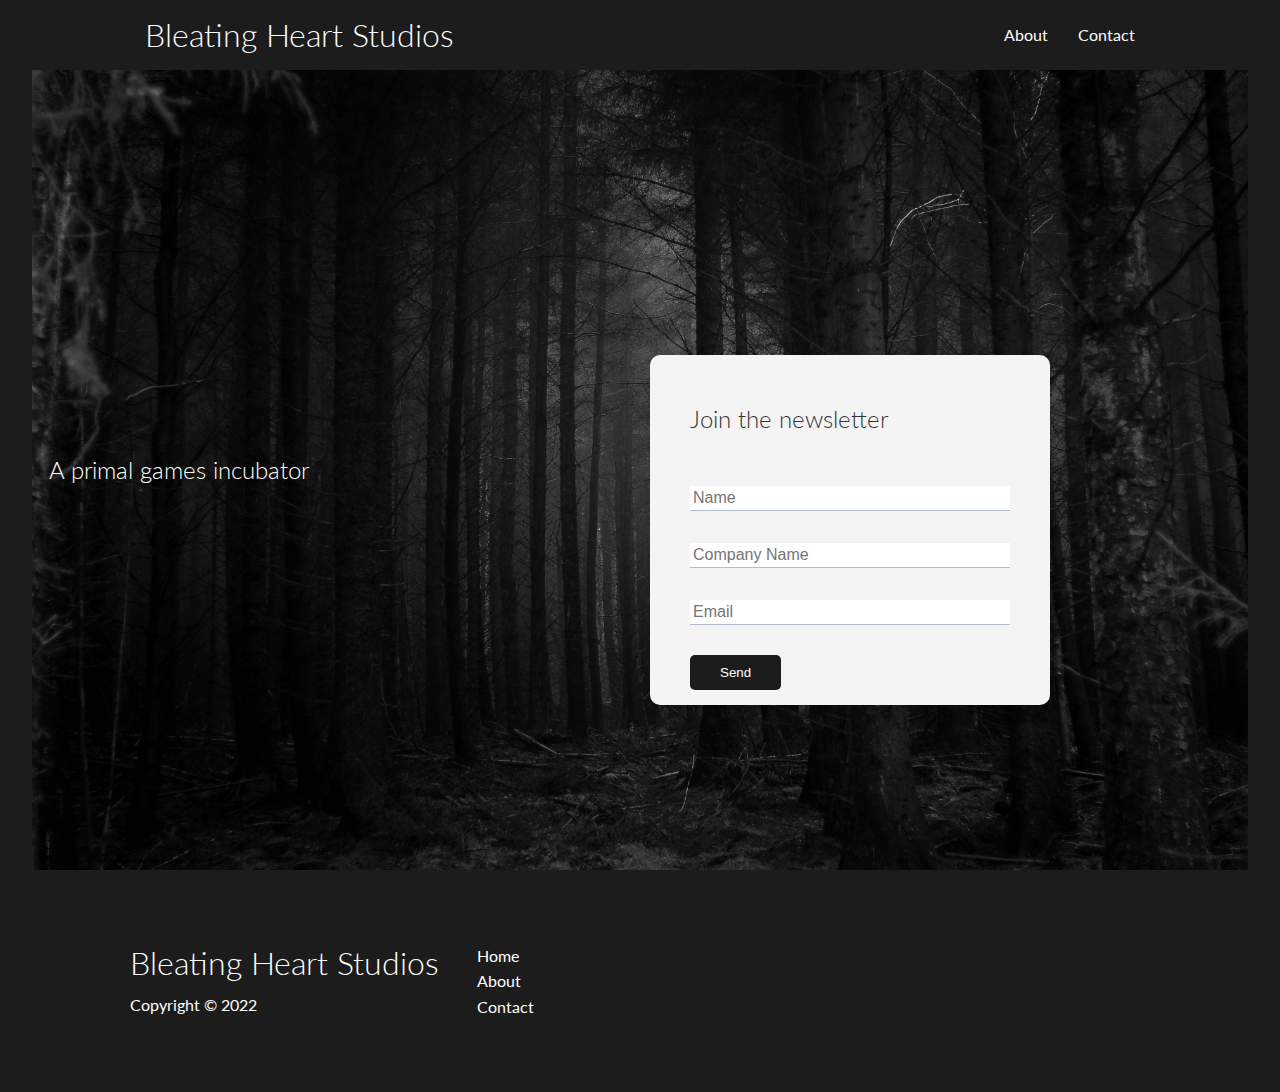
==== games.html @ 39068a34 "Staging changes to git" ====
<!DOCTYPE html>
<html lang="en">
<head>
    <meta charset="UTF-8">
    <meta http-equiv="X-UA-Compatible" content="IE=edge">
    <meta name="viewport" content="width=device-width, initial-scale=1.0">
    <link rel="icon" type="image/x-icon" href="/images/icons/BH_ICON_Alpha.png">
    <link rel="stylesheet" href="css/utilities.css">
    <link rel="stylesheet" href="css/style.css">
    <link rel="stylesheet" href="https://cdnjs.cloudflare.com/ajax/libs/font-awesome/6.2.0/css/all.min.css" integrity="sha512-xh6O/CkQoPOWDdYTDqeRdPCVd1SpvCA9XXcUnZS2FmJNp1coAFzvtCN9BmamE+4aHK8yyUHUSCcJHgXloTyT2A==" crossorigin="anonymous" referrerpolicy="no-referrer" />
    <title>Bleating Heart Studios | a primal games incubator</title>
</head>
<body>
    <!-- Nav Bar-->
    <div class="navbar">
        <div class="container flex">
            <h1 class="logo"><a href="index.html">Bleating Heart Studios</a></h1>
            <nav>
                <ul>
                    
                    <li><a href="about.html">About</a></li>
                    <li><a href="contact.html">Contact</a></li>
                </ul>
            </nav>
        </div>
    </div>

    <!-- Showcase-->
    <section class="showcase">
        <div class="container grid">
            <div class="showcase-text">
                <h2>A primal games incubator</h2>
                
            </div>
            <div class="showcase-form card">
                <h2>Join the newsletter</h2>
                <form name="contact" method="POST" netlify-honeypot="bot-field" data-netlify="true">
                    <input type="hidden" name="form-name" value="contact">
                    <p class="hidden">
                        <label>
                          Don’t fill this out if you’re human: <input name="bot-field" />
                        </label>
                    <div class="form-control">
                        <input type="text" name="name" placeholder="Name" required>
                    </div>
                    <div class="form-control">
                        <input type="text" name="company" placeholder="Company Name" required>
                    </div>
                    <div class="form-control">
                        <input type="email" name="email" placeholder="Email" required>
                    </div>
                    <input type="submit" value="Send" class="btn btn-primary">
                </form>
            </div>
        </div>
    </section>

    <!-- Footer-->
    <footer class="footer bg-primary py-5">
        <div class="container grid grid-3">
            <div>
                <h1>Bleating Heart Studios</h1>
                <p>Copyright &copy; 2022</p>
            </div>
            <nav>
                <ul>
                    <li><a href="index.html">Home</a></li>
                    <li><a href="about.html">About</a></li>
                    <li><a href="contact.html">Contact</a></li>
                </ul>
            </nav>
            <div class="social">
                <a href="https://discord.gg/PCgdZnR9"><i class="fab fa-discord fa-2x"></i></a>
                <a href="https://www.instagram.com/bleatingheartstudios/"><i class="fab fa-instagram fa-2x"></i></a>
                <a href="index.html"><i class="fab fa-twitter fa-2x"></i></a>
            </div>
        </div>
    </footer>
</body>
</html>
---- css/utilities.css ----
.container {
    max-width: 1100px;
    margin: 0 auto;
    overflow: auto;
    padding: 0 40px;
}

.card {
    background-color: var(--light-color);
    color: #333;
    border-radius: 10px;
    box-shadow: 0 3px 10px rgba(0, 0, 0, 0.2);
    padding: 20px;
    margin: 10px;
}

.btn {
    display: inline-block;
    padding: 10px 30px;
    cursor: pointer;
    background: var(--primary-color);
    color: var(--light-color);
    border: none;
    border-radius: 5px;
}

.btn-outline {
    background-color: transparent;
    border: 1px #fff solid;
}

.btn:hover {
    transform: scale(.98);
}

/* Background and colored Buttons*/
.bg-primary,
.btn-primary {
    background-color: var(--primary-color);
    color: #fff;
}

.bg-secondary,
.btn-secondary {
    background-color: var(--secondary-color);
    color: #fff;
}

.bg-dark,
.btn-dark {
    background-color: var(--dark-color);
    color: #fff;
}

.bg-light,
.btn-light {
    background-color: var(--light-color);
    color: #333;
}

.bg-primary a,
.btn-primary a,
.bg-secondary a,
.btn-secondary a,
.bg-dark a,
.btn-dark a {
    color: #fff;
} 

/* Text Colors */
.text-primary {
    color: var(--primary-color);
    
}

.text-secondary {
    color: var(--secondary-color);
    
}

.text-dark{
    color: var(--dark-color);
    
}

.text-light {
    color: var(--light-color);
}


/* Text Sizes*/
.lead {
    font-size: 20px;
}

.sm {
    font-size: 1rem;
}

.md {
    font-size: 2rem;
}

.lg {
    font-size: 3rem;
}

.xl {
    font-size: 4rem;
}

.text-center {
    text-align: center;
}

/* ALert */
.alert {
    background-color: var(--light-color);
    padding:  10px 20px;
    font-weight: bold;
    margin: 15px 0;
}

.alert i {
    margin-right: 10px;
}

.alert-success {
    background-color: var(--success-color);
    color: #fff;
}

.alert-error {
    background-color: var(--error-color);
    color: #fff;
}

.flex {
    display: flex;
    justify-content: center;
    align-items: center;
    height: 100%;
}

.grid {
    display: grid;
    grid-template-columns: repeat(2, 1fr);
    gap: 20px;
    justify-content: center;
    align-items: center;
    height: 100%;
}

.grid-3 {
    grid-template-columns: repeat(3, 1fr);
}

/* Margin */
.my-1 {
    margin: 1rem 0;
}

.my-2 {
    margin: 1.5rem 0;
}

.my-3 {
    margin: 2rem 0;
}

.my-4 {
    margin: 3rem 0;
}

.my-5 {
    margin: 4rem 0;
}

.m-1 {
    margin: 1rem ;
}

.m-2 {
    margin: 1.5rem ;
}

.m-3 {
    margin: 2rem ;
}

.m-4 {
    margin: 3rem ;
}

.m-5 {
    margin: 4rem ;
}

/* Padding*/
.py-1 {
    padding: 1rem 0;
}

.py-2 {
    padding: 1.5rem 0;
}

.py-3 {
    padding: 2rem 0;
}

.py-4 {
    padding: 3rem 0;
}

.py-5 {
    padding: 4rem 0;
}

.p-1 {
    padding: 1rem ;
}

.p-2 {
    padding: 1.5rem ;
}

.p-3 {
    padding: 2rem ;
}

.p-4 {
    padding: 3rem ;
}

.p-5 {
    padding: 4rem ;
}
---- css/style.css ----
@import url('https://fonts.googleapis.com/css2?family=Lato:wght@300&display=swap');

:root {
    --primary-color:#1c1c1c;
    --secondary-color: #1c3fa8;
    --dark-color: #002240;
    --light-color: #f4f4f4;
    --success-color: #5cb85c;
    --error-color: #d9534f;
}

* {
    box-sizing: border-box;
    padding: 0;
    margin: 0;
}

body {
    font-family: 'Lato', sans-serif;
    color: #333;
    line-height: 1.6;
    overflow: visible;
}

ul {
    list-style-type: none;
}

a {
    text-decoration: none;
    color: #333;
}

h1,
h2 {
    font-weight: 300;
    line-height: 1.2;
    margin: 10px 0;
}

p {
    margin: 10px 0;
}

img {
    width: 100%;
}

code,pre {
    background: #333;
    color: #fff;
    padding: 10px;
}

.hidden {
    visibility: hidden;
    height: 0;
}

/* Navbar */
.navbar {
    background-color: var(--primary-color);
    color: #fff;
    height: 70px;
}

.navbar ul {
    display: flex;
}

.navbar a {
    color:  #fff;
    padding: 10px;
    margin: 0 5px;
}

.navbar a:hover {
    border-bottom:  2px #fff solid;
}

.navbar .flex {
    justify-content: space-between;
}

/* Showcase */
.showcase {
    height: 800px;
    background-image: url(/images/background/forest_raw_placeholder.jpg);
    background-size: 95% 100%;
    background-repeat: no-repeat;
    background-position: center;
    background-color: var(--primary-color);
    background-blend-mode: luminosity ;
    color: #fff;
    position: relative;
}

.about_bg {
    height: 800px;
    background-image: url(/images/background/Urban_Decay_Image.png);
    background-size: 80% 100%;
    background-repeat: no-repeat;
    background-position: center;
    background-color: var(--primary-color);
    background-blend-mode: luminosity ;
    color: #fff;
    position: relative;
}

.showcase h1 {
    font-size: 40px;
}

.showcase p {
    margin:  20px 0;
}

.showcase .grid {
    overflow: visible;
    grid-template-columns:55% 20% 35%;
    gap: 30px;
}


.showcase-text {
    animation: slideInFromLeft 1s ease-out; 
}


.showcase-form {
    position: relative;
    top: 60px;
    height: 350px;
    width: 400px;
    padding: 40px;
    z-index: 100;
    animation: slideInFromRight 1s ease-in;
}

.showcase-form .form-control {
    margin: 30px 0;
}

.showcase-form input[type='text'],
.showcase-form input[type='email'] {
    border: 0;
    border-bottom: 1px solid #b4becb;
    width: 100%;
    padding: 3px;
    font-size: 16px;
}

.showcase-form input:focus {
    outline: none;
}

/* used for a upward slash on the showcase no need with full background
.showcase::before,
.showcase::after {
    content: '';
    position: absolute;
    height: 100px;
    bottom: -70px;
    right: 0;
    left: 0;
    background: #fff;
    transform: skewY(-3deg);
    -webkit-transform: skewY(-3deg);
    -moz-transform: skewY(-3deg);
    -ms-transform: skewY(-3deg);
}
*/

/* Stats*/
.stats {
    padding-top: 100px;
    animation: slideInFromBottom 1s ease-in;
}

.stats-heading {
    max-width: 500px;
    margin: auto;
}

.stats .grid h3 {
    font-size: 35px;
}

.stats .grid p {
    font-size: 20px;
    font-weight: bold;
}

/* CLI */
.cli .grid {
    grid-template-columns: repeat(3, 1fr);
    grid-template-rows: repeat(2, 1fr);
}

.cli .grid > *:first-child {
    grid-column: 1 / span 2;
    grid-row: 1/ span 2;
}
 /* Cloud*/
.cloud .grid{
    grid-template-columns: 4fr 3fr;
}

/* Languages*/
.languages .flex {
    flex-wrap: wrap;
}
.languages .card {
    text-align: center;
    margin: 18px 10px 40px;
    transition: transform 0.2s ease-in;
}

.languages .card h4 {
    font-size: 20px;
    margin-bottom: 10px;
}

.languages .card:hover {
    transform: translateY(-15px);
}

/* Features*/
.features-head img, .docs-head img {
    width: 200px;
    justify-self: flex-end;
}

.features-sub-head img {
    width: 300px;
    justify-self: flex-end;
}

.features-main .card >i {
    margin-right: 20px;
}

.features-main .grid {
    padding: 30px;   
}

.features-main .grid > *:first-child {
    grid-column: 1 / span 3;
}

.features-main .grid > *:nth-child(2) {
    grid-column: 1 / span 2;
}

/* DOCS */
.docs-main h3 {
    margin: 20px 0;
}

.docs-main .grid {
    grid-template-columns: 1fr 2fr;
    align-items: flex-start;
}

.docs-main nav li {
    font-size: 17;
    padding-bottom: 5px;
    margin-bottom: 5px;
    border-bottom: 1px #ccc solid;
}

.docs-main li:hover {
    font-weight: bold;
}

.about_image {
    border-radius: 5%;
    box-shadow: 1px 1px 3px 2px #282828;
}


/* Footer */
.footer .social a {
    margin: 0 10px;
}

/* Animations */
@keyframes slideInFromLeft {
    0% {
        transform: translateX(-100%);
    }
    100% {
        transform: translateX(0);
    }
}

@keyframes slideInFromRight {
    0% {
        transform: translateX(100%);
    }
    100% {
        transform: translateX(0);
    }
}

@keyframes slideInFromTop {
    0% {
        transform: translateY(-100%);
    }
    100% {
        transform: translateX(0);
    }
}

@keyframes slideInFromBottom {
    0% {
        transform: translateY(100%);
    }
    100% {
        transform: translateX(0);
    }
}

@keyframes rotateAround{
    0% {
        transform: scale(1%);
    }
    100% {
        transform: scale(100%);
    }
}


/* tablets and under */
@media(max-width: 768px) {
    .grid,
    .showcase .grid,
    .stats .grid,
    .cli .grid,
    .cloud .grid,
    .features-main .grid,
    .docs-main .grid {
        grid-template-columns: 1fr;
        grid-template-rows: 1fr;
    }

    .showcase {
        height: auto;
    }

    .showcase-text {
        text-align: center;
        margin-top: 40px;
        animation: slideInFromTop 1s ease-in;
    }

    .showcase-form {
        justify-self: center;
        margin: auto;
        animation: slideInFromBottom 1s ease-in;
    }

    .cli .grid > *:first-child {
        grid-column: 1;
        grid-row: 1;
    }

    .features-head,
    .features-sub-head,
    .docs-head {
        text-align: center;
    }

    .features-head img,
    .features-sub-head img,
    .docs-head img {
        justify-self: center;
    }

    .features-main .grid > *:first-child,
    .features-main .grid > *:nth-child(2){
        grid-column: 1;
    }
}


/* Mobile */
@media(max-width: 500px) {
    .navbar {
        height: 110px;
    }

    .navbar .flex {
        flex-direction: column;
    }

    .navbar ul {
        padding: 10px;
        background-color: rgba(0, 0, 0, 0.1);
    }
}
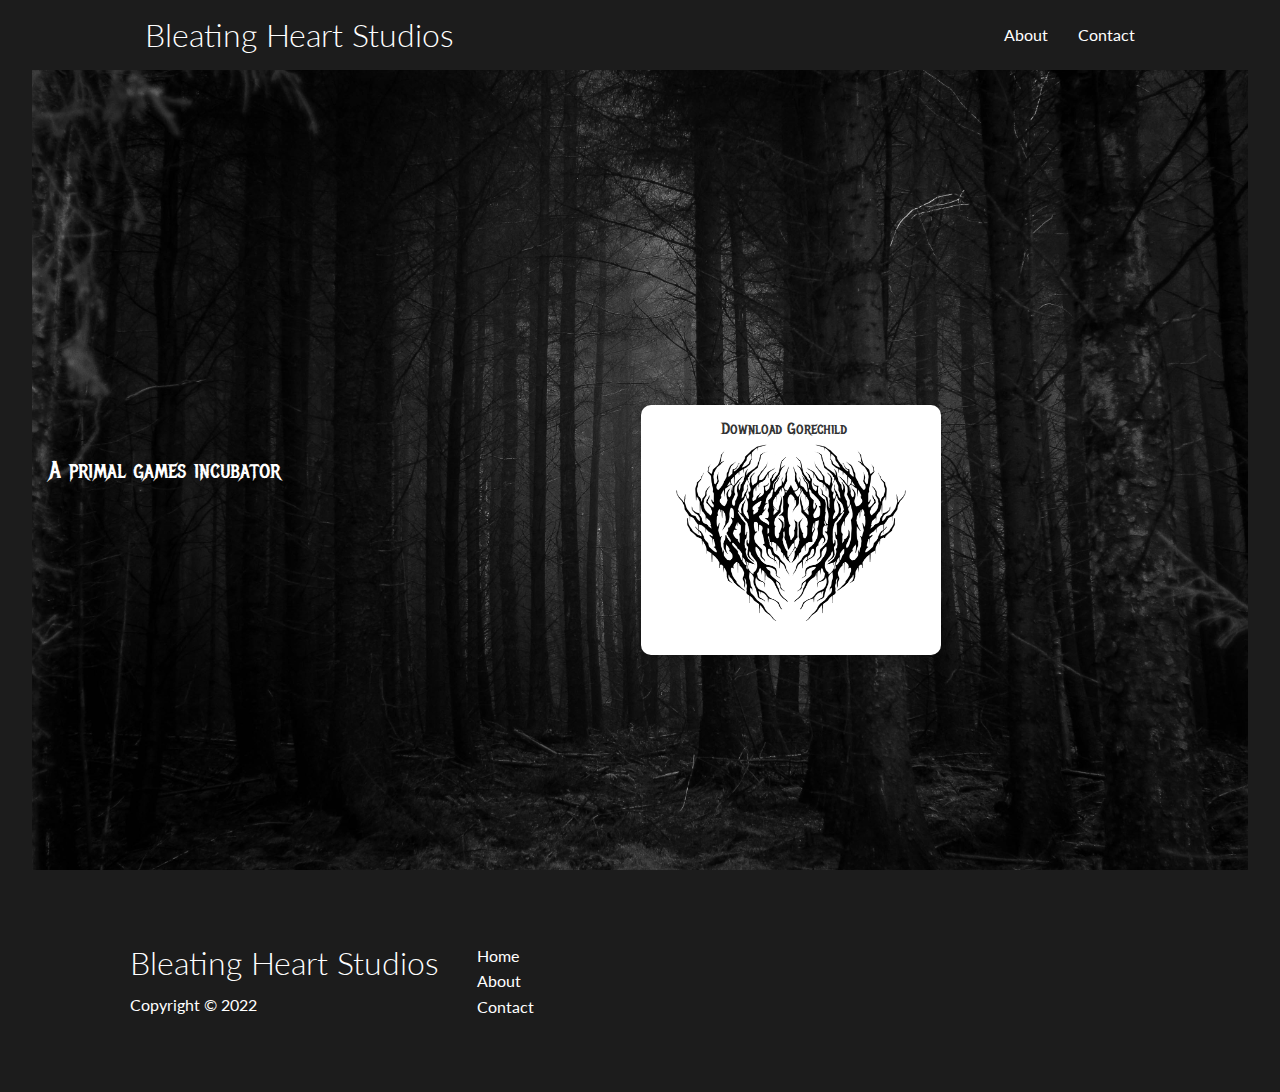
==== commit b1593e38: "Changes to game download site" ====
--- a/games.html
+++ b/games.html
@@ -7,6 +7,9 @@
     <link rel="icon" type="image/x-icon" href="/images/icons/BH_ICON_Alpha.png">
     <link rel="stylesheet" href="css/utilities.css">
     <link rel="stylesheet" href="css/style.css">
+    <link rel="preconnect" href="https://fonts.googleapis.com">
+<link rel="preconnect" href="https://fonts.gstatic.com" crossorigin>
+<link href="https://fonts.googleapis.com/css2?family=Metal+Mania&display=swap" rel="stylesheet">
     <link rel="stylesheet" href="https://cdnjs.cloudflare.com/ajax/libs/font-awesome/6.2.0/css/all.min.css" integrity="sha512-xh6O/CkQoPOWDdYTDqeRdPCVd1SpvCA9XXcUnZS2FmJNp1coAFzvtCN9BmamE+4aHK8yyUHUSCcJHgXloTyT2A==" crossorigin="anonymous" referrerpolicy="no-referrer" />
     <title>Bleating Heart Studios | a primal games incubator</title>
 </head>
@@ -29,29 +32,16 @@
     <section class="showcase">
         <div class="container grid">
             <div class="showcase-text">
-                <h2>A primal games incubator</h2>
+                <h2 class="game_font">A primal games incubator</h2>
                 
             </div>
-            <div class="showcase-form card">
-                <h2>Join the newsletter</h2>
-                <form name="contact" method="POST" netlify-honeypot="bot-field" data-netlify="true">
-                    <input type="hidden" name="form-name" value="contact">
-                    <p class="hidden">
-                        <label>
-                          Don’t fill this out if you’re human: <input name="bot-field" />
-                        </label>
-                    <div class="form-control">
-                        <input type="text" name="name" placeholder="Name" required>
-                    </div>
-                    <div class="form-control">
-                        <input type="text" name="company" placeholder="Company Name" required>
-                    </div>
-                    <div class="form-control">
-                        <input type="email" name="email" placeholder="Email" required>
-                    </div>
-                    <input type="submit" value="Send" class="btn btn-primary">
-                </form>
-            </div>
+            <div class="container grid">
+                <div class="showcase-game card-game_logo">
+                    <a class="game_download" href="./downloadables/Gorechild Booklet size_V01_1.pdf" alt="gorechild_game">Download Gorechild</a>              
+                </div>
+                
+            </div>   
+            
         </div>
     </section>
 
--- a/css/utilities.css
+++ b/css/utilities.css
@@ -13,6 +13,19 @@
     padding: 20px;
     margin: 10px;
 }
+
+.card-game_logo{
+    background-image: url("/images/gameimages/GORECHILED\ 1.png");
+    background-size: 100% 100%;
+    background-repeat: no-repeat;
+    background-position: center;
+    color: #333;
+    border-radius: 10px;
+    box-shadow: 0 3px 10px rgba(0, 0, 0, 0.2);
+    padding: 20px;
+    margin: 10px;
+}
+
 
 .btn {
     display: inline-block;
--- a/css/style.css
+++ b/css/style.css
@@ -135,6 +135,24 @@
     padding: 40px;
     z-index: 100;
     animation: slideInFromRight 1s ease-in;
+}
+
+.showcase-game {
+    position: relative;
+    top: 60px;
+    height: 250px;
+    width: 300px;
+    padding: 10px;
+    z-index: 100;
+    animation: rotateAround 3s ease-in;
+}
+
+.game_download {
+    padding-left: 25%;
+    font-family: "Metal Mania", cursive;
+}
+.game_font {
+    font-family: "Metal Mania", cursive;
 }
 
 .showcase-form .form-control {
@@ -252,6 +270,13 @@
     grid-column: 1 / span 2;
 }
 
+/* Game Images*/
+.game_logo{
+    padding: 5px;
+    height: 100%;
+    width: 100%;
+
+}
 /* DOCS */
 .docs-main h3 {
     margin: 20px 0;
